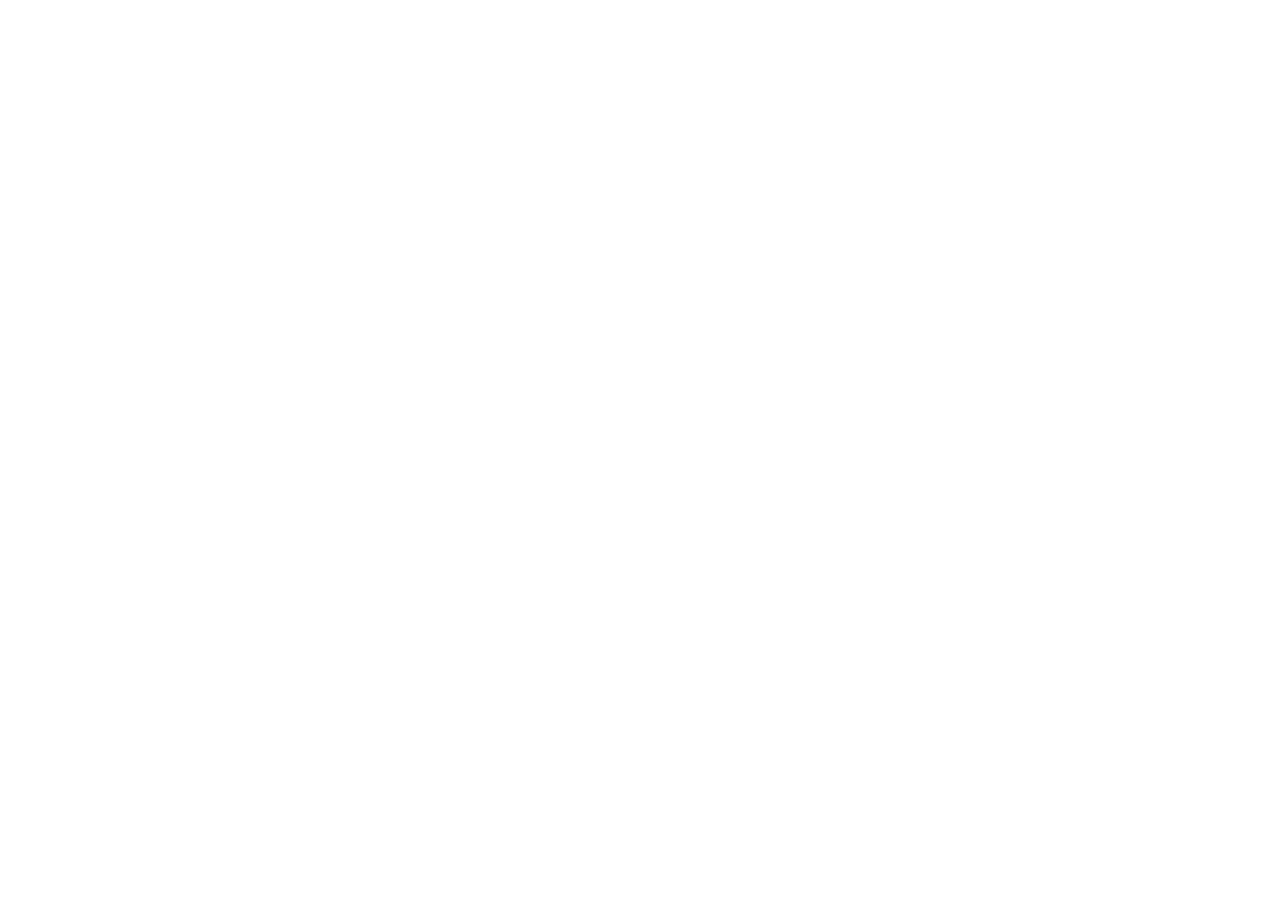
==== index.html @ f4fa4a8d "test" ====
<!DOCTYPE html>
<html lang="en">
  <head>
    <meta charset="UTF-8" />
    <meta name="viewport" content="width=device-width, initial-scale=1.0" />
    <title>Document</title>
  </head>
  <body>
    <script src="./welcomepage.js"></script>
  </body>
</html>
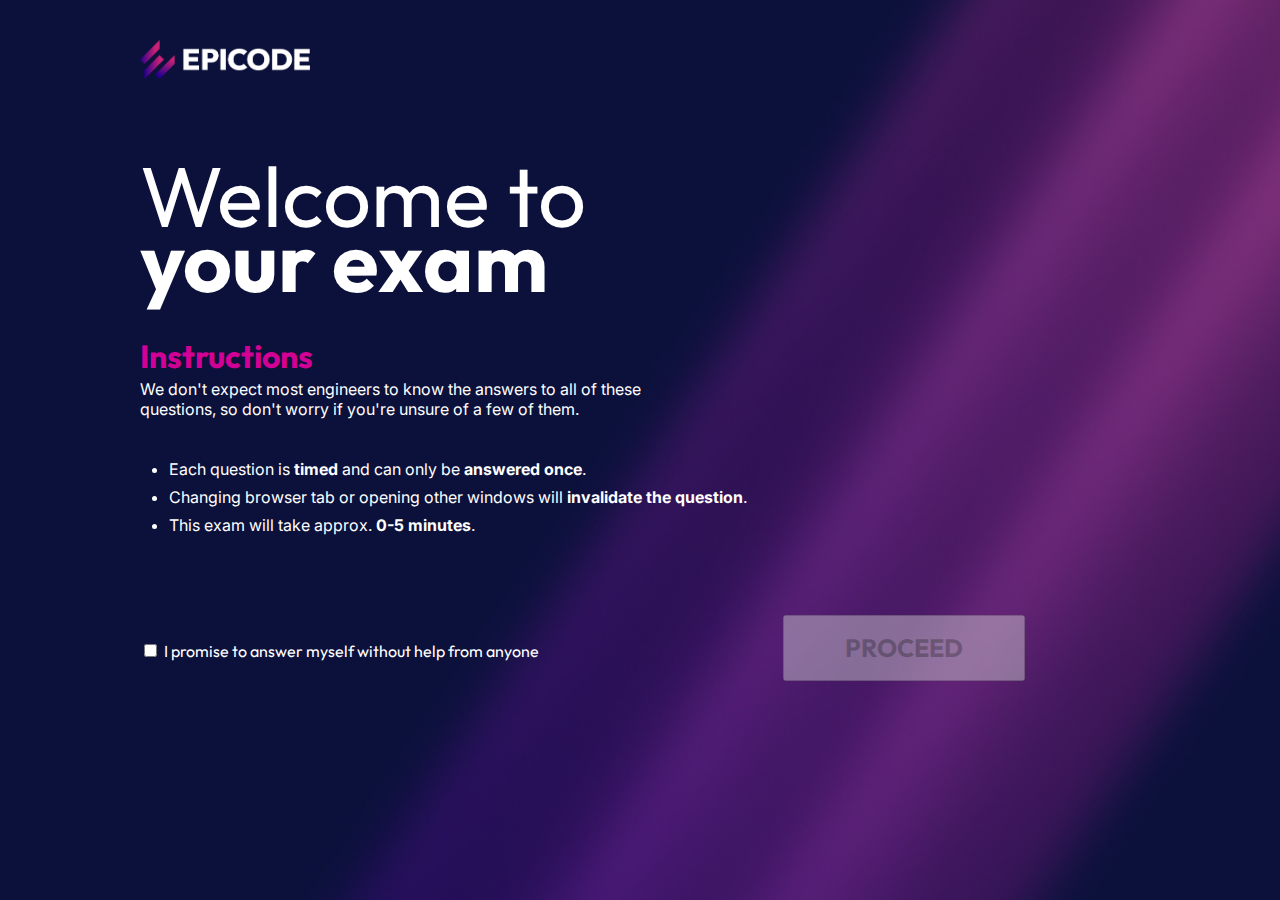
==== commit ef063c1f: "fix button" ====
--- a/index.html
+++ b/index.html
@@ -3,9 +3,72 @@
   <head>
     <meta charset="UTF-8" />
     <meta name="viewport" content="width=device-width, initial-scale=1.0" />
-    <title>Document</title>
+    <title>Welcome to your exam</title>
+    <link rel="preconnect" href="https://fonts.googleapis.com" />
+    <link rel="preconnect" href="https://fonts.gstatic.com" crossorigin />
+    <link
+      href="https://fonts.googleapis.com/css2?family=Outfit:wght@200;300;400;700&display=swap"
+      rel="stylesheet"
+    />
+    <link rel="preconnect" href="https://fonts.googleapis.com" />
+    <link rel="preconnect" href="https://fonts.gstatic.com" crossorigin />
+    <link
+      href="https://fonts.googleapis.com/css2?family=Inter:wght@300&display=swap"
+      rel="stylesheet"
+    />
+    <link rel="stylesheet" href="./css/reset.css" />
+    <link rel="stylesheet" href="./css/style.css" />
   </head>
+
   <body>
-    <script src="./welcomepage.js"></script>
+    <div class="main-content">
+      <nav>
+        <img
+          src="./assets/epicode_logo.png"
+          style="width: 170px"
+          alt="logo epicode"
+        />
+      </nav>
+      <div class="content">
+        <h1>
+          Welcome to <br />
+          <span style="font-weight: 700">your exam</span>
+        </h1>
+        <div class="instructions">
+          <h2>Instructions</h2>
+          <p>
+            We don't expect most engineers to know the answers to all of these
+            <br />
+            questions, so don't worry if you're unsure of a few of them.
+          </p>
+          <ul>
+            <li>
+              Each question is <span style="font-weight: 700">timed</span> and
+              can only be <span style="font-weight: 700">answered once</span>.
+            </li>
+            <li>
+              Changing browser tab or opening other windows will
+              <span style="font-weight: 700">invalidate the question</span>.
+            </li>
+            <li>
+              This exam will take approx.
+              <span style="font-weight: 700">0-5 minutes</span>.
+            </li>
+          </ul>
+        </div>
+        <div class="check">
+          <form id="answerYourself">
+            <input type="checkbox" id="agree" />
+            <label for="agree"
+              >I promise to answer myself without help from anyone</label
+            >
+            <a href="./test.html"
+              ><button type="button" id="proceed" disabled>PROCEED</button></a
+            >
+          </form>
+        </div>
+      </div>
+    </div>
+    <script src="./script.js"></script>
   </body>
 </html>
--- a/css/style.css
+++ b/css/style.css
@@ -0,0 +1,76 @@
+* {
+  box-sizing: border-box;
+}
+
+body {
+  background-image: url(../assets/bg.jpg);
+  background-size: cover;
+  color: white;
+  margin: 0;
+}
+
+.main-content {
+  width: 1000px;
+
+  margin-inline: auto;
+  padding: 2.5em 0 5em 0;
+}
+
+nav {
+  margin-bottom: 5em;
+}
+
+h1 {
+  font-family: "Outfit", sans-serif;
+  font-size: 85px;
+  margin-bottom: 0.5em;
+  font-weight: 400;
+  line-height: 65px;
+}
+
+h2 {
+  font-family: "Outfit", sans-serif;
+  font-size: 32px;
+  font-weight: 700;
+  color: #d20094;
+  margin-bottom: 0.1em;
+}
+
+p {
+  font-family: "Inter", sans-serif;
+  margin-bottom: 2.5em;
+  font-size: 16px;
+  margin-top: 0;
+}
+
+ul {
+  font-family: "Inter", sans-serif;
+  padding: 0;
+  margin-left: 1.3em;
+  margin-bottom: 5em;
+}
+
+li {
+  margin: 0.5em;
+}
+
+label {
+  font-family: "Outfit", sans-serif;
+  margin-right: 15em;
+  font-weight: 400;
+  font-size: 16px;
+}
+
+#proceed {
+  font-family: "Outfit", sans-serif;
+  font-size: 25px;
+  padding: 15px 60px;
+  font-weight: 700;
+}
+
+.active {
+  background-color: #00ffff;
+  color: #093357;
+  box-shadow: 0px 0px 20px 8px #00ffff75;
+  cursor: pointer;
+}
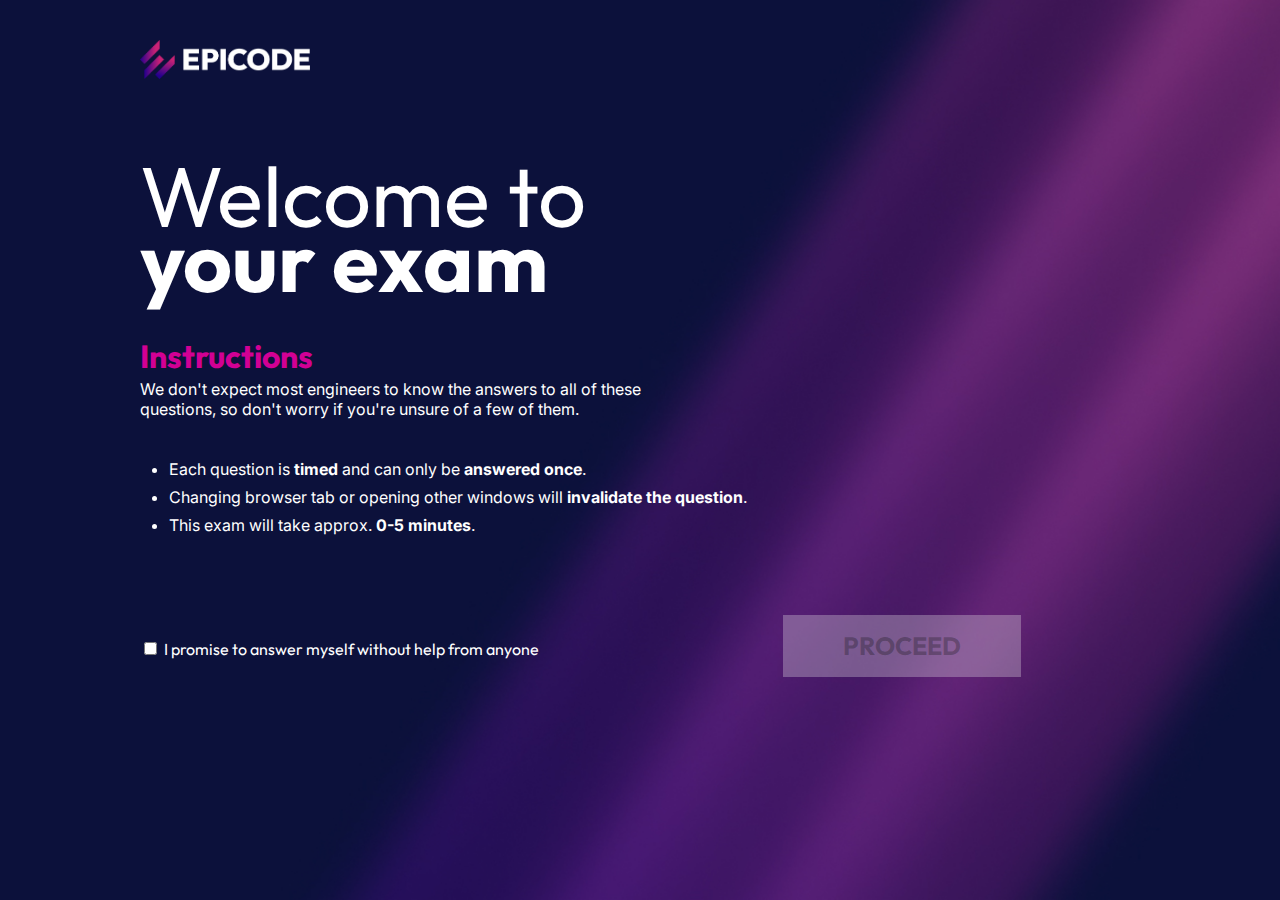
==== commit 40df5e2f: "questions" ====
--- a/index.html
+++ b/index.html
@@ -62,7 +62,7 @@
             <label for="agree"
               >I promise to answer myself without help from anyone</label
             >
-            <a href="./test.html"
+            <a href="./questions.html"
               ><button type="button" id="proceed" disabled>PROCEED</button></a
             >
           </form>
--- a/css/style.css
+++ b/css/style.css
@@ -11,7 +11,7 @@
 
 .main-content {
   width: 1000px;
-
+  height: 100vh;
   margin-inline: auto;
   padding: 2.5em 0 5em 0;
 }
@@ -66,6 +66,7 @@
   font-size: 25px;
   padding: 15px 60px;
   font-weight: 700;
+  border: 0;
 }
 
 .active {
@@ -74,3 +75,80 @@
   box-shadow: 0px 0px 20px 8px #00ffff75;
   cursor: pointer;
 }
+
+#timer{
+    display: inline-block;
+}
+
+img{
+    margin-right: 45em;
+}
+
+#question{
+  font-family: "Outfit", sans-serif;
+  font-size: 50px;
+  margin-bottom: 1em;
+  font-weight: 400;
+  line-height: 55px;
+  text-align: center;
+}
+
+#question-number{
+    font-family: "Outfit", sans-serif;
+    font-weight: 500;
+    font-size: 25px;
+    letter-spacing: 0.3rem;
+    /* display: inline-block;
+    margin: 0 auto; */
+}
+
+#question-span{
+    color: #d20094;
+}
+
+footer{
+    transform: translateY(50px);
+}
+
+h3{
+    text-align: left;
+    margin-left: 40px;
+    margin-right: 18em;
+    display: inline-block;
+    
+}
+
+#questions-nav{
+    margin-bottom: 8em;
+}
+
+.answer-button{
+    font-family: "Outfit", sans-serif;
+    display: inline-block;
+    font-size: 40px;
+    font-weight: 500;
+    border-radius: 60px;
+    height: 90px;
+    width: 440px;
+    margin: 0.3em 0.5em;
+    color: white;
+    background-color: #ffffff1a;
+    box-shadow: inset 2px 2px 3px 1px;
+    
+}
+
+#buttons{
+    text-align: center;
+}
+
+#next-question-button{
+    background-color: #ffffff00;
+    box-shadow: inset 0px 0px 0 1.5px;
+    color: white;
+    font-family: "Outfit", sans-serif;
+    font-size: 25px;
+    padding: 15px 60px;
+    font-weight: 700;
+    border: 0;
+
+}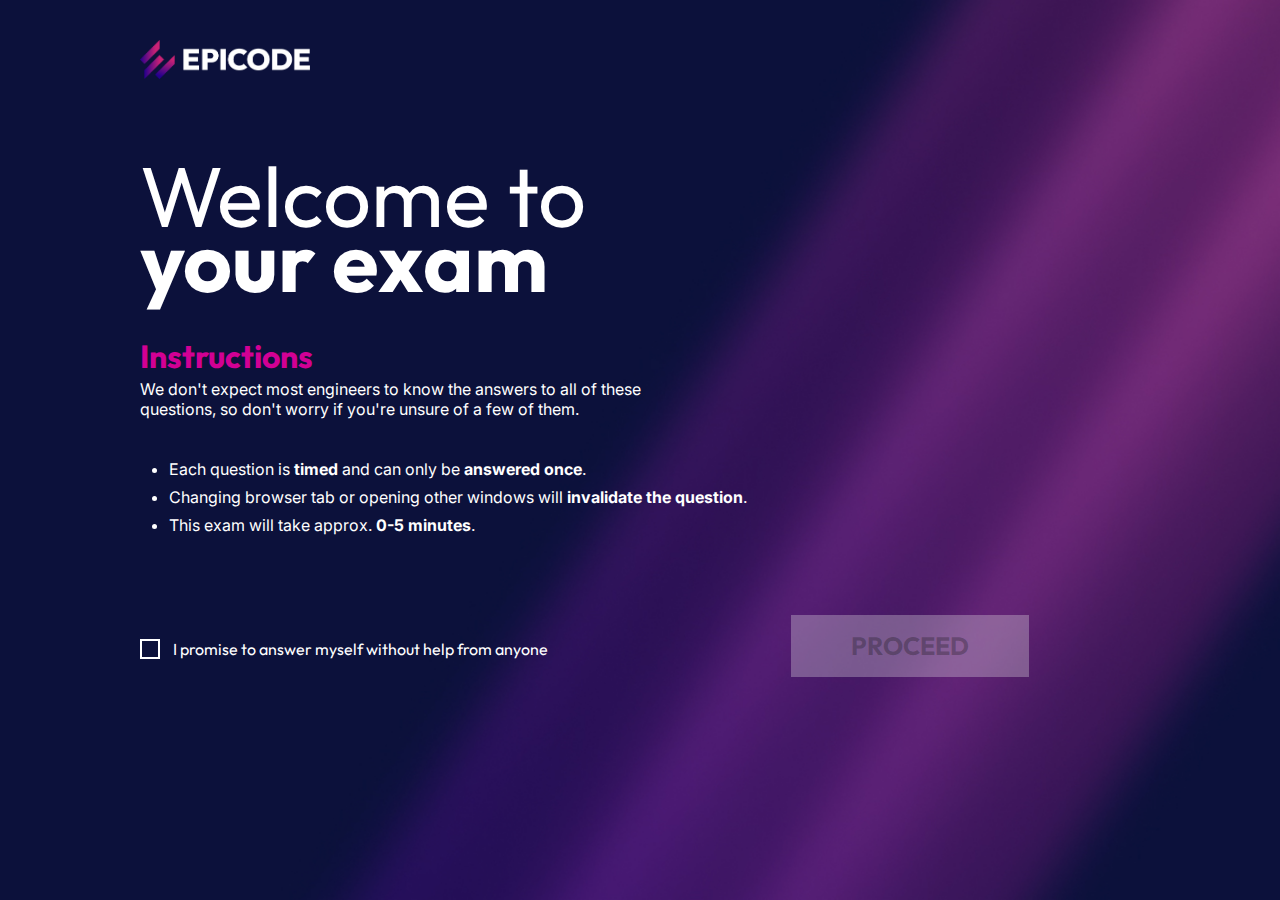
==== commit 83077eb3: "implemented custom checkbox on Welcome page" ====
--- a/index.html
+++ b/index.html
@@ -21,7 +21,7 @@
   </head>
 
   <body>
-    <div class="main-content">
+    <div id="main-content">
       <nav>
         <img
           src="./assets/epicode_logo.png"
@@ -58,10 +58,11 @@
         </div>
         <div class="check">
           <form id="answerYourself">
-            <input type="checkbox" id="agree" />
             <label for="agree"
-              >I promise to answer myself without help from anyone</label
-            >
+              >I promise to answer myself without help from anyone
+              <input type="checkbox" id="agree" />
+              <span class="checkmark"></span>
+            </label>
             <a href="./questions.html"
               ><button type="button" id="proceed" disabled>PROCEED</button></a
             >
--- a/css/style.css
+++ b/css/style.css
@@ -9,11 +9,16 @@
   margin: 0;
 }
 
-.main-content {
+#main-content {
   width: 1000px;
-  height: 100vh;
+  /* min-height: 600px; */
   margin-inline: auto;
   padding: 2.5em 0 5em 0;
+  position: relative;
+}
+
+.content {
+  min-height: 450px;
 }
 
 nav {
@@ -59,6 +64,49 @@
   margin-right: 15em;
   font-weight: 400;
   font-size: 16px;
+  position: relative;
+  padding-left: 33px;
+  cursor: pointer;
+}
+
+label > input {
+  height: 0;
+  width: 0;
+  position: absolute;
+  opacity: 0;
+}
+
+label > input:checked + span {
+  background-color: white;
+}
+
+label > span {
+  position: absolute;
+  height: 20px;
+  top: 0;
+  width: 20px;
+  left: 0;
+  border: 2px solid white;
+}
+
+.checkmark:after {
+  content: "";
+  position: absolute;
+  display: none;
+}
+
+label > input:checked + .checkmark:after {
+  display: block;
+}
+
+label > .checkmark:after {
+  left: 4px;
+  top: 0px;
+  width: 5px;
+  height: 10px;
+  border: 1px solid #0c113b;
+  border-width: 0 3px 3px 0;
+  transform: rotate(45deg);
 }
 
 #proceed {
@@ -76,79 +124,145 @@
   cursor: pointer;
 }
 
-#timer{
-    display: inline-block;
-}
-
-img{
-    margin-right: 45em;
-}
-
-#question{
-  font-family: "Outfit", sans-serif;
-  font-size: 50px;
+#timer {
+  display: inline-block;
+}
+
+img {
+  margin-right: 45em;
+}
+
+#question {
+  font-family: "Outfit", sans-serif;
+  font-size: 45px;
   margin-bottom: 1em;
   font-weight: 400;
   line-height: 55px;
   text-align: center;
 }
 
-#question-number{
-    font-family: "Outfit", sans-serif;
-    font-weight: 500;
-    font-size: 25px;
-    letter-spacing: 0.3rem;
-    /* display: inline-block;
+#question-number {
+  font-family: "Outfit", sans-serif;
+  font-weight: 500;
+  font-size: 25px;
+  letter-spacing: 0.3rem;
+  /* display: inline-block;
     margin: 0 auto; */
 }
 
-#question-span{
-    color: #d20094;
-}
-
-footer{
-    transform: translateY(50px);
-}
-
-h3{
-    text-align: left;
-    margin-left: 40px;
-    margin-right: 18em;
-    display: inline-block;
-    
-}
-
-#questions-nav{
-    margin-bottom: 8em;
-}
-
-.answer-button{
-    font-family: "Outfit", sans-serif;
-    display: inline-block;
-    font-size: 40px;
-    font-weight: 500;
-    border-radius: 60px;
-    height: 90px;
-    width: 440px;
-    margin: 0.3em 0.5em;
-    color: white;
-    background-color: #ffffff1a;
-    box-shadow: inset 2px 2px 3px 1px;
-    
-}
-
-#buttons{
-    text-align: center;
-}
-
-#next-question-button{
-    background-color: #ffffff00;
-    box-shadow: inset 0px 0px 0 1.5px;
-    color: white;
-    font-family: "Outfit", sans-serif;
-    font-size: 25px;
-    padding: 15px 60px;
-    font-weight: 700;
-    border: 0;
-
-}+#question-span {
+  color: #d20094;
+}
+
+footer {
+  transform: translateY(50px);
+}
+
+h3 {
+  text-align: left;
+  margin-left: 40px;
+  margin-right: 18em;
+  display: inline-block;
+}
+
+#questions-nav {
+  margin-bottom: 4em;
+}
+
+.answer-button {
+  cursor: pointer;
+  font-family: "Outfit", sans-serif;
+  display: inline-block;
+  font-size: 20px;
+  font-weight: 500;
+  border-radius: 60px;
+  height: 90px;
+  width: 440px;
+  margin: 0.3em 0.5em;
+  color: white;
+  background-color: #ffffff1a;
+  box-shadow: inset 2px 2px 3px 1px;
+}
+
+#buttons {
+  text-align: center;
+}
+
+#next-question-button {
+  cursor: pointer;
+  background-color: #ffffff00;
+  box-shadow: inset 0px 0px 0 1.5px;
+  color: white;
+  font-family: "Outfit", sans-serif;
+  font-size: 25px;
+  padding: 15px 60px;
+  font-weight: 700;
+  border: 0;
+}
+
+.answer-button.selected {
+  background: linear-gradient(
+    0deg,
+    rgba(121, 0, 85, 1) 0%,
+    rgba(210, 0, 148, 1) 100%
+  );
+}
+
+#countdown {
+  /* margin: auto; */
+  margin-top: 100px;
+  height: 40px;
+  width: 40px;
+  text-align: right;
+}
+
+#timer {
+  font-family: "Outfit", sans-serif;
+  font-size: 50px;
+  position: absolute;
+  color: white;
+  /* display: inline-block; */
+  line-height: 40px;
+  /* position: fixed; */
+  top: 6rem;
+  right: 6rem;
+}
+
+svg {
+  position: absolute;
+  /* position: relative; */
+  top: 3rem;
+  right: -2rem;
+  width: 140px;
+  height: 140px;
+
+  transform: rotateY(-180deg) rotateZ(-90deg);
+}
+
+#circle {
+  stroke-dasharray: 377px;
+  stroke-dashoffset: 0px;
+  stroke-linecap: square;
+  stroke-width: 15px;
+  stroke: #00ffff;
+  fill: none;
+  animation: countdown 30s linear infinite forwards;
+}
+
+#circle-below {
+  stroke-dasharray: 377px;
+  stroke-dashoffset: 0px;
+  stroke-linecap: round;
+  stroke-width: 15px;
+  stroke: rgba(255, 255, 255, 0.477);
+  fill: none;
+}
+
+@keyframes countdown {
+  from {
+    stroke-dashoffset: 0px;
+  }
+  to {
+    stroke-dashoffset: 377px;
+  }
+}
